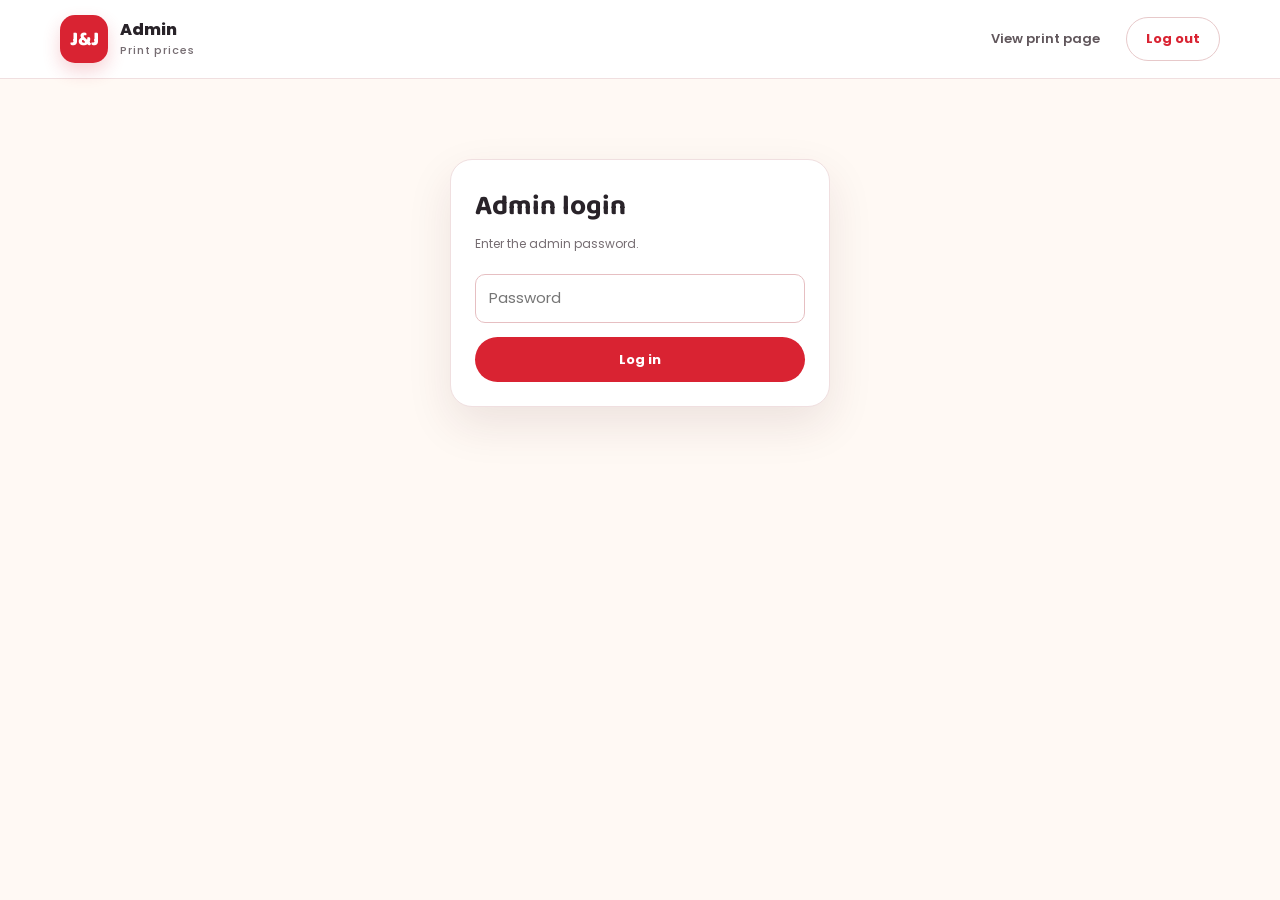
==== jj-studio/admin.html @ c7a20b59 "Add files via upload" ====
<!doctype html>
<html lang="en">
<head>
<meta charset="utf-8">
<meta name="viewport" content="width=device-width, initial-scale=1">
<meta name="robots" content="noindex">
<title>Admin – Print Prices</title>
<link href="https://fonts.googleapis.com/css2?family=Baloo+2:wght@700;800&family=Poppins:wght@400;500;600;700&display=swap" rel="stylesheet">
<link rel="stylesheet" href="css/style.css">
<link rel="stylesheet" href="css/print.css">
</head>
<body>
<header class="site"><div class="container nav">
  <a href="index.html" class="brand"><span class="logo">J&amp;J</span><span>Admin<small>Print prices</small></span></a>
  <div class="nav-links"><a class="link" href="print.html">View print page</a><button class="btn btn-ghost btn-sm" id="logout" type="button" hidden>Log out</button></div>
</div></header>

<main class="container">
  <section class="pr-card ad-login" id="login">
    <h1 class="pr-title" style="font-size:28px">Admin login</h1>
    <p class="muted">Enter the admin password.</p>
    <input type="password" id="pw" placeholder="Password" autocomplete="current-password">
    <button class="btn btn-primary" id="go" type="button" style="width:100%">Log in</button>
    <p class="pr-err" id="loginErr" hidden>Wrong password.</p>
  </section>

  <section class="ad-wrap" id="editor" hidden>
    <h1 class="pr-title">Paper print prices</h1>
    <p class="pr-sub">Prices are per page, in pesos. Changes show on the print page right after you save.</p>
    <div id="tables"></div>
    <div class="ad-bar">
      <button class="btn btn-primary btn-lg" id="save" type="button">Save prices</button>
      <button class="btn btn-ghost btn-lg" id="reset" type="button">Reset to default</button>
      <span class="ad-ok" id="ok" hidden>Saved ✓</span>
    </div>
    <p class="muted">Temporary setup: prices and the password are saved in this browser only, so other devices will not see your changes. When the PHP/MySQL back end is added, this page will save to the database with a real login.</p>
  </section>
</main>

<script src="js/prices.js"></script>
<script src="js/admin.js"></script>
</body>
</html>
---- jj-studio/css/style.css ----
:root{--ink:#292329;--muted:#766d72;--red:#d92332;--red-dark:#aa1724;--cream:#fff9f4;--pink:#ffe8e8;--yellow:#ffd36a;--line:#f0dfe0;--shadow:0 18px 45px rgba(82,28,36,.10)}
*{box-sizing:border-box}
html{scroll-behavior:smooth}
body{margin:0;background:var(--cream);color:var(--ink);font-family:'Poppins',Arial,sans-serif;font-size:15px;line-height:1.65}
a{color:inherit;text-decoration:none}
button,input{font:inherit}
.container{width:min(1160px,calc(100% - 40px));margin-inline:auto}
.site{position:sticky;top:0;z-index:20;background:rgba(255,255,255,.94);backdrop-filter:blur(14px);border-bottom:1px solid var(--line)}
.nav{min-height:78px;display:flex;align-items:center;justify-content:space-between;gap:24px}
.brand{display:flex;align-items:center;gap:12px;font-weight:800;line-height:1.15;font-size:16px}
.brand small{display:block;color:var(--muted);font-size:11px;font-weight:500;letter-spacing:.08em;margin-top:5px}
.logo{display:grid;place-items:center;width:48px;height:48px;border-radius:15px;background:var(--red);color:white;font-family:'Baloo 2',sans-serif;font-size:20px;box-shadow:0 8px 18px #d9233233}
.nav-links{display:flex;align-items:center;gap:26px}
.link{font-size:13px;font-weight:600;color:#61575c;transition:.2s}
.link:hover,.link.active{color:var(--red)}
.btn{display:inline-flex;align-items:center;justify-content:center;border:0;border-radius:999px;padding:12px 22px;font-weight:700;font-size:13px;cursor:pointer;transition:transform .2s,box-shadow .2s,background .2s}
.btn:hover{transform:translateY(-2px);box-shadow:0 10px 22px #9f1c2826}
.btn-primary{background:var(--red);color:#fff}
.btn-primary:hover{background:var(--red-dark)}
.btn-yellow{background:var(--yellow);color:#392a1e}
.btn-ghost{border:1px solid #e7c9ca;background:#fff;color:var(--red)}
.btn-sm{padding:10px 19px}.btn-lg{padding:15px 27px;font-size:14px}
.hero{position:relative;overflow:hidden;padding:82px 0 76px;background:radial-gradient(circle at 82% 45%,#ffe0df 0,transparent 32%),linear-gradient(120deg,#fffaf5,#fff0ed)}
.hero:before{content:"";position:absolute;width:420px;height:420px;border:1px solid #f5d4d3;border-radius:50%;right:-150px;top:-210px}
.hero-grid{display:grid;grid-template-columns:1fr 1fr;align-items:center;gap:44px;position:relative}
.eyebrow{display:inline-flex;align-items:center;gap:9px;padding:8px 14px;border-radius:999px;background:#fff;border:1px solid #f3dada;color:#8e3b43;font-size:11px;font-weight:700;letter-spacing:.06em;text-transform:uppercase}
.eyebrow i{width:8px;height:8px;border-radius:50%;background:#38b879;box-shadow:0 0 0 4px #38b87920}
h1,h2,h3,p{margin-top:0}
.hero h1{font-family:'Baloo 2','Poppins',sans-serif;font-size:clamp(42px,5vw,66px);line-height:1.04;letter-spacing:-1.5px;margin:22px 0 18px;max-width:620px}
.hero h1 span{color:var(--red)}
.lead{font-size:16px;color:#70656a;max-width:550px;line-height:1.85}
.hero-cta{display:flex;gap:12px;flex-wrap:wrap;margin-top:28px}
.hero-stats{display:flex;gap:32px;flex-wrap:wrap;margin-top:42px}
.hero-stats div{display:flex;flex-direction:column}
.hero-stats b{font-family:'Baloo 2',sans-serif;font-size:22px;color:var(--red);line-height:1.1}
.hero-stats span{font-size:11px;color:var(--muted);margin-top:4px}
.hero-art{height:430px;position:relative;display:grid;place-items:center}
.float{position:absolute;display:grid;place-items:center;filter:drop-shadow(0 20px 18px #662b2b24);animation:float 5s ease-in-out infinite}
.float.a{width:190px;height:220px;left:8%;top:17%;z-index:2}
.float.b{width:150px;height:210px;right:5%;top:8%;animation-delay:-1.5s}
.float.c{width:180px;height:180px;right:11%;bottom:0;animation-delay:-2s}
.float.d{width:165px;height:170px;left:4%;bottom:0;animation-delay:-.8s}
.chip{position:absolute;bottom:-7px;background:#fff;padding:7px 15px;border-radius:99px;font-size:11px;font-weight:700;box-shadow:var(--shadow);white-space:nowrap}
@keyframes float{0%,100%{transform:translateY(0) rotate(-2deg)}50%{transform:translateY(-12px) rotate(2deg)}}
.block{padding:76px 0}
.sec-head{text-align:center;margin:0 auto 34px;max-width:600px}
.sec-head h2,.band h2{font-family:'Baloo 2',sans-serif;font-size:36px;line-height:1.15;margin-bottom:8px}
.sec-head p{color:var(--muted);margin-bottom:0}
.offer-grid{display:grid;grid-template-columns:1fr 1fr;gap:22px}
.offer{background:#fff;border:1px solid var(--line);border-radius:24px;padding:26px;box-shadow:var(--shadow);transition:.2s}
.offer:hover{transform:translateY(-5px);box-shadow:0 22px 50px #662b2b1c}
.offer .art{height:205px;border-radius:18px;display:grid;place-items:center;overflow:hidden;margin-bottom:22px}
.offer.prod .art{background:linear-gradient(135deg,#fff0e9,#ffe1df)}
.offer.print .art{background:linear-gradient(135deg,#fff6dc,#ffebba)}
.offer h3{font-family:'Baloo 2',sans-serif;font-size:25px;margin-bottom:5px}
.offer p{color:var(--muted);margin-bottom:14px}
.tags{display:flex;gap:7px;flex-wrap:wrap;margin-bottom:20px}
.tags span{font-size:11px;font-weight:600;padding:6px 10px;border-radius:99px;background:#fff4f2;color:#8c5156}
.steps{display:grid;grid-template-columns:repeat(4,1fr);gap:16px}
.step{padding:22px;background:#fff;border:1px solid var(--line);border-radius:18px}
.step:before{content:"";display:block;width:9px;height:9px;border-radius:50%;background:var(--red);box-shadow:0 0 0 7px #d9233214;margin-bottom:17px}
.step h3{font-family:'Baloo 2',sans-serif;font-size:20px;margin-bottom:6px}
.step p{font-size:13px;color:var(--muted);margin:0}
.band{display:flex;justify-content:space-between;align-items:center;gap:30px;padding:38px 42px;border-radius:26px;background:linear-gradient(120deg,#c91e2d,#ed4650);color:#fff;box-shadow:var(--shadow)}
.band h2{font-size:34px}.band p{color:#ffe3e4;margin-bottom:0}
.band .info{display:grid;gap:10px;font-size:13px;color:#fff1f1}
.site-foot{padding:25px 0;background:#2d2428;color:#e8dfe1;text-align:center;font-size:12px}
.cart-pill{border:1px solid var(--line);border-radius:99px;padding:9px 14px;font-size:12px;font-weight:700}
.cart-pill b{display:inline-grid;place-items:center;background:var(--red);color:white;width:21px;height:21px;border-radius:50%;margin-left:5px}
.ed{padding-top:28px;padding-bottom:60px}.back{display:inline-block;color:var(--red);font-weight:600;font-size:13px;margin-bottom:18px}
.ed-grid{display:grid;grid-template-columns:minmax(0,1.2fr) minmax(340px,.8fr);gap:24px;align-items:start}
.viewport{height:620px;min-height:420px;position:relative;overflow:hidden;border-radius:24px;background:#e9eae5;box-shadow:var(--shadow)}
.viewport canvas{display:block;width:100%;height:100%}
.vp-hint,.vp-tools{position:absolute;z-index:2}.vp-hint{top:18px;left:20px;padding:8px 13px;border-radius:99px;background:#ffffffd9;font-size:11px;color:#61575c}
.vp-tools{right:16px;top:16px;display:flex;gap:7px;flex-wrap:wrap;justify-content:flex-end}
.vp-btn{border:1px solid #ffffff;background:#ffffffdd;border-radius:99px;padding:8px 12px;font-size:11px;font-weight:600;cursor:pointer}
.vp-btn.on{background:var(--red);color:#fff;border-color:var(--red)}
.vp-load{position:absolute;inset:0;display:grid;place-items:center;color:#756d68;font-weight:600;pointer-events:none}
.panel{padding:26px;background:#fff;border:1px solid var(--line);border-radius:24px;box-shadow:var(--shadow)}
.panel h1{font-family:'Baloo 2',sans-serif;font-size:30px;margin-bottom:4px}
.sub,.muted{color:var(--muted);font-size:12px}.ed-sec{border-top:1px solid var(--line);padding:19px 0}
.ed-h{display:flex;align-items:center;gap:10px;margin-bottom:13px}.ed-h h3{font-size:14px;margin:0;flex:1}.ed-h h3 small{color:var(--muted);font-weight:500}
.ed-num{display:grid;place-items:center;width:25px;height:25px;border-radius:50%;background:#ffe8e8;color:var(--red);font-weight:800;font-size:12px}
.drop{display:flex;align-items:center;flex-direction:column;gap:3px;padding:19px 12px;border:1.5px dashed #e6bfc2;border-radius:15px;background:#fffafa;cursor:pointer;text-align:center}
.drop:hover{border-color:var(--red);background:#fff4f4}.drop-ic{font-size:23px}.drop strong{font-size:13px}.drop span,.drop small{font-size:11px;color:var(--muted)}
.sr{position:absolute;width:1px;height:1px;opacity:0}
.picked{display:flex;align-items:center;gap:12px;padding:9px;border:1px solid var(--line);border-radius:12px}.picked img{width:54px;height:54px;object-fit:cover;border-radius:8px}.picked div{display:grid;flex:1;min-width:0}.picked b{font-size:12px;overflow:hidden;text-overflow:ellipsis;white-space:nowrap}.picked small{font-size:10px;color:var(--muted)}
.linkbtn{background:none;border:0;color:var(--red);font-size:11px;font-weight:700;cursor:pointer}
.seg{display:flex;gap:7px}.seg-b{flex:1;border:1px solid var(--line);background:white;border-radius:9px;padding:9px;font-size:11px;cursor:pointer}.seg-b.on{background:#fff0f0;border-color:#eab7bc;color:var(--red);font-weight:700}
.rng{display:grid;grid-template-columns:95px 1fr;align-items:center;gap:12px;margin:11px 0;font-size:12px}.rng input{width:100%;accent-color:var(--red)}
.swatches{display:flex;gap:10px;flex-wrap:wrap}.sw{width:30px;height:30px;border-radius:50%;background:var(--c);border:2px solid white;box-shadow:0 0 0 1px #ddd;cursor:pointer}.sw.on{box-shadow:0 0 0 2px var(--red)}
.ed-foot{display:flex;align-items:center;justify-content:space-between;gap:10px;border-top:1px solid var(--line);padding-top:18px}.price{font-family:'Baloo 2',sans-serif;font-size:27px;color:var(--red)}.center{text-align:center}
.toast{position:fixed;bottom:22px;left:50%;transform:translateX(-50%);background:#292329;color:white;padding:11px 18px;border-radius:99px;font-size:12px;z-index:99}
.order-wrap{padding:65px 0;min-height:65vh}.order-card{max-width:760px;margin:auto;background:#fff;border:1px solid var(--line);border-radius:24px;padding:34px;box-shadow:var(--shadow)}
.order-card h1{font-family:'Baloo 2',sans-serif;font-size:36px;margin-bottom:5px}.order-card p{color:var(--muted)}
@media(max-width:850px){.hero-grid{grid-template-columns:1fr}.hero-art{height:330px;max-width:520px;width:100%;margin:auto}.steps{grid-template-columns:repeat(2,1fr)}.ed-grid{grid-template-columns:1fr}.viewport{height:480px}.band{align-items:flex-start;flex-direction:column}.nav-links{gap:13px}}
@media(max-width:560px){.container{width:min(100% - 28px,1160px)}.nav{min-height:68px}.brand{font-size:13px}.logo{width:40px;height:40px}.nav-links{gap:10px}.nav-links .link{display:none}.btn-sm{padding:9px 13px}.hero{padding:55px 0}.hero h1{font-size:43px}.lead{font-size:14px}.hero-stats{gap:19px;margin-top:30px}.hero-art{height:285px}.float.a{width:145px;height:170px}.float.b{width:120px;height:160px}.float.c{width:140px;height:140px}.float.d{width:125px;height:130px}.block{padding:52px 0}.sec-head h2{font-size:29px}.offer-grid{grid-template-columns:1fr}.steps{grid-template-columns:1fr 1fr}.band{padding:28px 23px}.band h2{font-size:29px}.viewport{height:390px;min-height:360px}.vp-tools{left:12px;right:12px;top:55px}.panel{padding:20px}.ed-foot{align-items:flex-start;flex-direction:column}.ed-foot .btn{width:100%}}
---- jj-studio/css/print.css ----
.pr{padding-top:34px;padding-bottom:70px}
.pr-title{font-family:'Baloo 2',sans-serif;font-size:36px;margin-bottom:4px}
.pr-sub{color:var(--muted);margin-bottom:26px}
.linkbtn-back{background:none;border:0;cursor:pointer;padding:0}
.cat-grid{display:grid;grid-template-columns:1fr 1fr;gap:22px}
.cat{text-align:left;background:#fff;border:1px solid var(--line);border-radius:24px;padding:28px;box-shadow:var(--shadow);cursor:pointer;transition:.2s;display:flex;flex-direction:column;gap:6px;font:inherit;color:inherit}
.cat:hover{transform:translateY(-5px);border-color:#eab7bc}
.cat-art{height:140px;border-radius:18px;display:grid;place-items:center;font-size:64px;background:linear-gradient(135deg,#e9f1ff,#d9e8ff);margin-bottom:14px}
.cat:nth-child(2) .cat-art{background:linear-gradient(135deg,#e6f8ee,#d1f0de)}
.cat h2{font-family:'Baloo 2',sans-serif;font-size:25px;margin:0}
.cat p{color:var(--muted);margin:0 0 12px}
.cat .btn{width:max-content}
.pr-soon{margin-top:18px;padding:12px 16px;border-radius:12px;background:#fff6dc;color:#6d5320;font-size:13px}
.pr-grid{display:grid;grid-template-columns:minmax(0,1.5fr) minmax(300px,.8fr);gap:22px;align-items:start}
.pr-main{display:grid;gap:22px}
.pr-card{background:#fff;border:1px solid var(--line);border-radius:22px;padding:24px;box-shadow:var(--shadow)}
.pr-card h3{font-size:15px;margin:0}
.pr-sum{position:sticky;top:96px}
.pr-sum h3{font-family:'Baloo 2',sans-serif;font-size:21px;margin-bottom:12px}
.sum-rows{display:grid;gap:8px;font-size:13px;margin-bottom:14px}
.sum-rows div{display:flex;justify-content:space-between;gap:12px}
.sum-rows span{color:var(--muted)}
.sum-rows b{text-align:right;word-break:break-word;font-weight:600}
.sum-total{display:flex;justify-content:space-between;align-items:center;border-top:1px solid var(--line);padding:14px 0}
.sum-total b{font-family:'Baloo 2',sans-serif;font-size:30px;color:var(--red)}
.pr-err{margin:12px 0 0;color:#b3202c;font-size:12px}
.loaded{display:flex;align-items:center;gap:14px;padding:12px;border:1px solid var(--line);border-radius:14px}
.thumb{width:84px;min-height:100px;border-radius:8px;background:#f6f1f1;display:grid;place-items:center;font-size:36px;overflow:hidden;flex:none}
.thumb canvas{width:100%;height:auto;display:block}
.loaded-info{flex:1;min-width:0;display:grid;gap:3px}
.loaded-info b{font-size:13px;overflow:hidden;text-overflow:ellipsis;white-space:nowrap}
.loaded-info small{font-size:11px;color:var(--muted)}
.pg-row{display:flex;align-items:center;gap:8px;flex-wrap:wrap;margin-top:4px}
.pg-row label{font-size:12px;font-weight:600}
.pg-row input{width:76px;padding:7px 9px;border:1px solid #e6bfc2;border-radius:9px}
.drop.over{border-color:var(--red);background:#fff0f0}
.chips{display:flex;gap:8px;flex-wrap:wrap}
.chip{border:1px solid var(--line);background:#fff;border-radius:99px;padding:8px 15px;font-size:12px;font-weight:600;cursor:pointer}
.chip.on{background:var(--red);border-color:var(--red);color:#fff}
.color-grid{display:grid;grid-template-columns:1fr 1fr;gap:12px}
.color-opt{border:1.5px solid var(--line);background:#fff;border-radius:14px;padding:14px;text-align:left;cursor:pointer;display:grid;gap:2px}
.color-opt b{font-size:13px}.color-opt span{font-size:12px;color:var(--muted)}
.color-opt.on{border-color:var(--red);background:#fff4f4}
.color-opt.on span{color:var(--red);font-weight:700}
.qty{display:inline-flex;align-items:center;gap:14px;border:1px solid var(--line);border-radius:99px;padding:4px}
.qty button{width:32px;height:32px;border-radius:50%;border:0;background:#fff0f0;color:var(--red);font-size:18px;font-weight:700;cursor:pointer}
.qty span{min-width:24px;text-align:center;font-weight:700}
.pt-h{font-size:13px;margin:16px 0 8px;color:var(--red)}
.pt-wrap{overflow-x:auto}
.pt{width:100%;border-collapse:collapse;font-size:13px}
.pt th,.pt td{padding:9px 12px;border-bottom:1px solid var(--line);text-align:left}
.pt th{background:#fff4f2;font-size:11px;text-transform:uppercase;letter-spacing:.05em;color:#8c5156}
/* admin */
.ad-wrap{max-width:880px;margin:40px auto 80px}
.ad-login{max-width:380px;margin:80px auto}
.ad-login input,.ad-in{width:100%;padding:11px 13px;border:1px solid #e6bfc2;border-radius:10px;margin:8px 0 14px}
.ad-in{width:110px;margin:0;padding:8px 10px;text-align:right}
.ad-bar{display:flex;gap:10px;flex-wrap:wrap;align-items:center;margin:20px 0}
.ad-ok{color:#1f8a52;font-size:13px;font-weight:600}
@media(max-width:850px){.pr-grid{grid-template-columns:1fr}.pr-sum{position:static}.cat-grid{grid-template-columns:1fr}}
@media(max-width:560px){.loaded{flex-wrap:wrap}.pr-title{font-size:29px}}
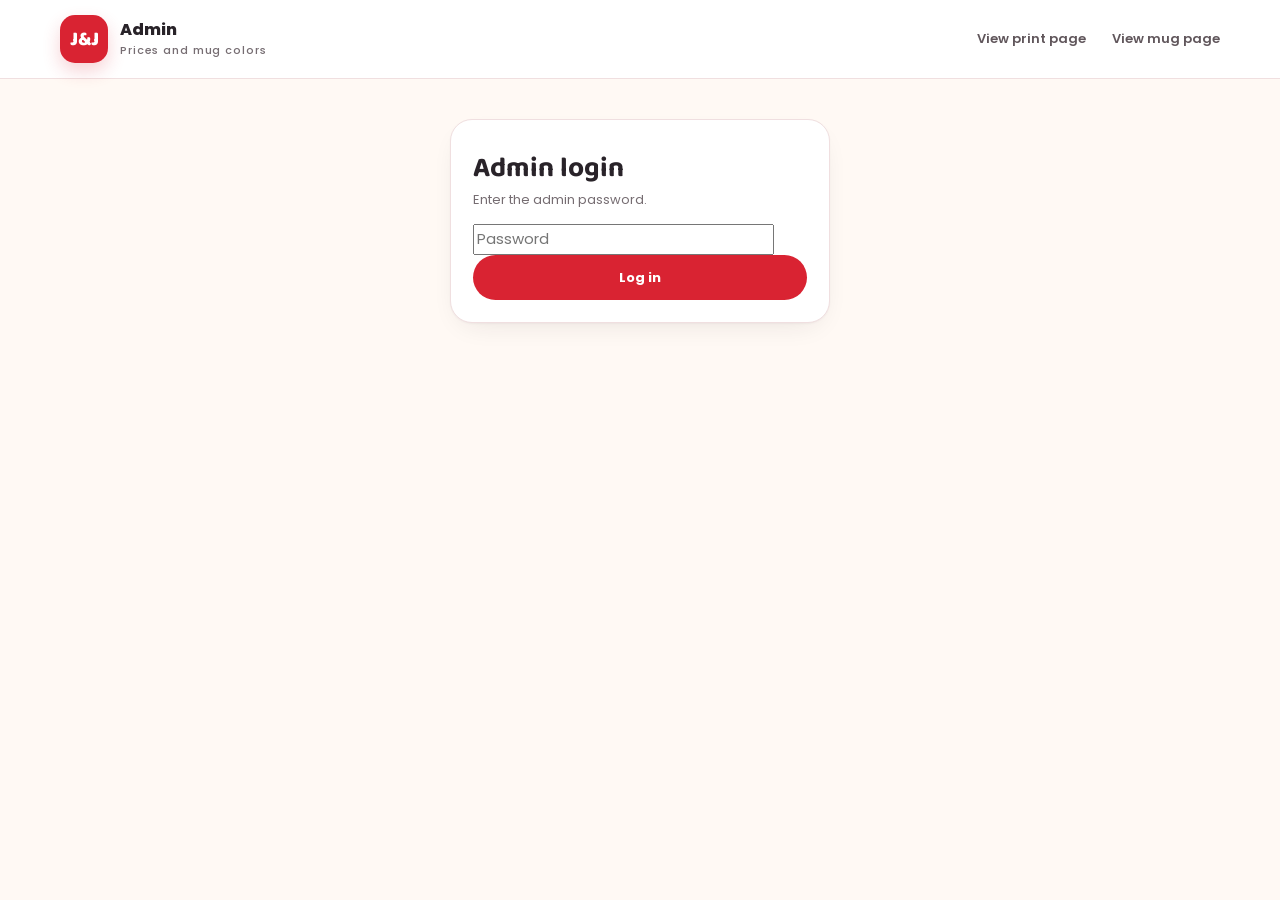
==== commit e4b3c207: "Add files via upload" ====
--- a/jj-studio/admin.html
+++ b/jj-studio/admin.html
@@ -4,15 +4,16 @@
 <meta charset="utf-8">
 <meta name="viewport" content="width=device-width, initial-scale=1">
 <meta name="robots" content="noindex">
-<title>Admin – Print Prices</title>
+<title>Admin – Prices and Mug Colors</title>
 <link href="https://fonts.googleapis.com/css2?family=Baloo+2:wght@700;800&family=Poppins:wght@400;500;600;700&display=swap" rel="stylesheet">
 <link rel="stylesheet" href="css/style.css">
 <link rel="stylesheet" href="css/print.css">
+<link rel="stylesheet" href="css/mug.css">
 </head>
 <body>
 <header class="site"><div class="container nav">
-  <a href="index.html" class="brand"><span class="logo">J&amp;J</span><span>Admin<small>Print prices</small></span></a>
-  <div class="nav-links"><a class="link" href="print.html">View print page</a><button class="btn btn-ghost btn-sm" id="logout" type="button" hidden>Log out</button></div>
+  <a href="index.html" class="brand"><span class="logo">J&amp;J</span><span>Admin<small>Prices and mug colors</small></span></a>
+  <div class="nav-links"><a class="link" href="print.html">View print page</a><a class="link" href="customize-mug.html">View mug page</a><button class="btn btn-ghost btn-sm" id="logout" type="button" hidden>Log out</button></div>
 </div></header>
 
 <main class="container">
@@ -33,11 +34,12 @@
       <button class="btn btn-ghost btn-lg" id="reset" type="button">Reset to default</button>
       <span class="ad-ok" id="ok" hidden>Saved ✓</span>
     </div>
-    <p class="muted">Temporary setup: prices and the password are saved in this browser only, so other devices will not see your changes. When the PHP/MySQL back end is added, this page will save to the database with a real login.</p>
+    <p class="muted">Temporary setup: prices, mug colors and the password are saved in this browser only, so other devices will not see your changes. When the PHP/MySQL back end is added, this page will save to the database with a real login.</p>
   </section>
 </main>
 
 <script src="js/prices.js"></script>
+<script src="js/mugcolors.js"></script>
 <script src="js/admin.js"></script>
 </body>
 </html>
--- a/jj-studio/css/print.css
+++ b/jj-studio/css/print.css
@@ -1,61 +1,191 @@
-.pr{padding-top:34px;padding-bottom:70px}
-.pr-title{font-family:'Baloo 2',sans-serif;font-size:36px;margin-bottom:4px}
-.pr-sub{color:var(--muted);margin-bottom:26px}
-.linkbtn-back{background:none;border:0;cursor:pointer;padding:0}
-.cat-grid{display:grid;grid-template-columns:1fr 1fr;gap:22px}
-.cat{text-align:left;background:#fff;border:1px solid var(--line);border-radius:24px;padding:28px;box-shadow:var(--shadow);cursor:pointer;transition:.2s;display:flex;flex-direction:column;gap:6px;font:inherit;color:inherit}
-.cat:hover{transform:translateY(-5px);border-color:#eab7bc}
-.cat-art{height:140px;border-radius:18px;display:grid;place-items:center;font-size:64px;background:linear-gradient(135deg,#e9f1ff,#d9e8ff);margin-bottom:14px}
-.cat:nth-child(2) .cat-art{background:linear-gradient(135deg,#e6f8ee,#d1f0de)}
-.cat h2{font-family:'Baloo 2',sans-serif;font-size:25px;margin:0}
-.cat p{color:var(--muted);margin:0 0 12px}
-.cat .btn{width:max-content}
-.pr-soon{margin-top:18px;padding:12px 16px;border-radius:12px;background:#fff6dc;color:#6d5320;font-size:13px}
-.pr-grid{display:grid;grid-template-columns:minmax(0,1.5fr) minmax(300px,.8fr);gap:22px;align-items:start}
-.pr-main{display:grid;gap:22px}
-.pr-card{background:#fff;border:1px solid var(--line);border-radius:22px;padding:24px;box-shadow:var(--shadow)}
-.pr-card h3{font-size:15px;margin:0}
-.pr-sum{position:sticky;top:96px}
-.pr-sum h3{font-family:'Baloo 2',sans-serif;font-size:21px;margin-bottom:12px}
-.sum-rows{display:grid;gap:8px;font-size:13px;margin-bottom:14px}
-.sum-rows div{display:flex;justify-content:space-between;gap:12px}
+/* ===== J&J Print page — modern theme ===== */
+/* Author display rules were overriding the [hidden] attribute (root cause of the blank preview). */
+[hidden]{display:none!important}
+body.noscroll{overflow:hidden}
+.sr{position:absolute;width:1px;height:1px;opacity:0;overflow:hidden;clip:rect(0 0 0 0)}
+.muted{color:var(--muted);font-size:13px}
+.center{text-align:center}
+
+.pr{padding:34px 0 70px}
+.eyebrow{display:inline-flex;align-items:center;gap:8px;font-size:12px;font-weight:700;letter-spacing:.08em;text-transform:uppercase;color:var(--red);background:var(--pink);padding:6px 12px;border-radius:999px}
+.eyebrow i{width:7px;height:7px;border-radius:50%;background:var(--red)}
+.pr-title{font-family:'Baloo 2',sans-serif;font-size:clamp(30px,4.4vw,44px);line-height:1.05;margin:12px 0 6px;color:var(--ink)}
+.pr-sub{color:var(--muted);margin:0 0 26px;max-width:60ch}
+.back{background:none;border:0;color:var(--muted);font:600 14px Poppins,sans-serif;cursor:pointer;padding:0;margin-bottom:10px;text-decoration:none}
+.back:hover{color:var(--red)}
+
+/* cards */
+.pr-card{background:#fff;border:1px solid var(--line);border-radius:22px;padding:22px;box-shadow:0 1px 2px rgba(41,35,41,.04),0 10px 30px -14px rgba(41,35,41,.14);margin-bottom:18px}
+.pr-card h3{margin:0;font-size:16px;font-weight:700}
+.ed-h{display:flex;align-items:center;gap:10px;margin-bottom:14px}
+.ed-num{width:26px;height:26px;border-radius:9px;background:linear-gradient(135deg,var(--red),#ff6b5b);color:#fff;font:700 13px Poppins,sans-serif;display:grid;place-items:center;flex:none}
+
+/* category */
+.cat-grid{display:grid;grid-template-columns:repeat(auto-fit,minmax(260px,1fr));gap:18px;max-width:760px}
+.cat{text-align:left;background:#fff;border:1px solid var(--line);border-radius:26px;padding:26px;cursor:pointer;font-family:inherit;display:flex;flex-direction:column;gap:8px;transition:transform .18s,box-shadow .18s,border-color .18s;box-shadow:0 10px 30px -16px rgba(41,35,41,.2)}
+.cat:hover{transform:translateY(-4px);border-color:var(--red);box-shadow:0 22px 40px -18px rgba(217,35,50,.35)}
+.cat-art{width:64px;height:64px;border-radius:20px;background:linear-gradient(135deg,var(--pink),#fff1d6);display:grid;place-items:center;font-size:32px}
+.cat h2{margin:8px 0 0;font-family:'Baloo 2',sans-serif;font-size:24px;color:var(--ink)}
+.cat p{margin:0 0 10px;color:var(--muted);font-size:14px;flex:1}
+.cat .btn{align-self:flex-start;pointer-events:none}
+.pr-soon{margin-top:16px;background:#fff7df;border:1px solid #ffe3a0;border-radius:14px;padding:12px 16px;max-width:760px;font-size:14px}
+
+/* layout */
+.pr-grid{display:grid;grid-template-columns:minmax(0,1.3fr) minmax(0,.9fr);gap:22px;align-items:start}
+.pr-side{position:sticky;top:84px}
+
+/* upload */
+.drop{display:flex;flex-direction:column;align-items:center;gap:4px;text-align:center;padding:30px 18px;border:2px dashed #e6c9cb;border-radius:20px;background:linear-gradient(180deg,#fffafa,var(--cream));cursor:pointer;transition:.18s}
+.drop:hover,.drop.over{border-color:var(--red);background:var(--pink);transform:translateY(-1px)}
+.drop-ic{font-size:30px;width:56px;height:56px;border-radius:50%;background:#fff;display:grid;place-items:center;box-shadow:0 6px 16px -6px rgba(217,35,50,.35);margin-bottom:6px}
+.drop strong{font-size:16px;color:var(--ink)}
+.drop span{color:var(--muted);font-size:13px}
+.drop small{color:var(--muted);font-size:12px;margin-top:6px}
+.loaded{display:flex;align-items:center;gap:14px;padding:14px;border:1px solid var(--line);border-radius:18px;background:var(--cream)}
+.thumb{width:62px;height:80px;flex:none;border-radius:10px;background:#fff;border:1px solid var(--line);display:grid;place-items:center;font-size:26px;overflow:hidden;box-shadow:0 4px 12px -6px rgba(0,0,0,.25)}
+.thumb img,.thumb canvas{width:100%;height:100%;object-fit:cover;display:block}
+.loaded-info{flex:1;min-width:0;display:flex;flex-direction:column;gap:2px}
+.loaded-info b{white-space:nowrap;overflow:hidden;text-overflow:ellipsis;font-size:15px}
+.loaded-info small{color:var(--muted);font-size:12px}
+.pg-row{display:flex;align-items:center;gap:8px;margin-top:8px;flex-wrap:wrap}
+.pg-row label{font-size:12px;font-weight:600}
+.pg-row input{width:74px;padding:6px 8px;border:1px solid var(--line);border-radius:10px;font:600 14px Poppins,sans-serif}
+.linkbtn{color:var(--red);font-weight:600;font-size:13px;cursor:pointer;text-decoration:none;white-space:nowrap}
+.linkbtn:hover{text-decoration:underline}
+.pr-err{color:var(--red-dark);background:#fff0f0;border:1px solid #ffd0d3;padding:9px 12px;border-radius:12px;font-size:13px;margin:12px 0 0}
+
+/* chips / inputs */
+.chips{display:flex;flex-wrap:wrap;gap:8px}
+.pchip{border:1px solid var(--line);background:#fff;border-radius:999px;padding:8px 16px;font:600 13px Poppins,sans-serif;cursor:pointer;transition:.15s;color:var(--ink)}
+.pchip:hover{border-color:var(--red)}
+.pchip.on{background:var(--red);border-color:var(--red);color:#fff;box-shadow:0 8px 16px -8px rgba(217,35,50,.6)}
+.txt-in{width:100%;padding:11px 14px;border:1px solid var(--line);border-radius:14px;font:500 14px Poppins,sans-serif;margin-bottom:6px;background:#fff}
+.txt-in:focus,.pg-row input:focus{outline:2px solid var(--red);outline-offset:1px}
+
+/* segmented */
+.seg{display:inline-flex;background:var(--pink);border-radius:14px;padding:4px;gap:4px;margin-bottom:14px;max-width:100%;flex-wrap:wrap}
+.seg-b{border:0;background:transparent;padding:8px 16px;border-radius:10px;font:600 13px Poppins,sans-serif;cursor:pointer;color:var(--muted)}
+.seg-b.on{background:#fff;color:var(--red);box-shadow:0 3px 10px -4px rgba(0,0,0,.2)}
+
+/* sizes */
+.size-grid{display:grid;grid-template-columns:repeat(auto-fill,minmax(150px,1fr));gap:10px}
+.size{display:flex;flex-direction:column;align-items:flex-start;gap:6px;text-align:left;padding:12px;border:1.5px solid var(--line);border-radius:16px;background:#fff;cursor:pointer;font-family:inherit;transition:.15s}
+.size:hover{border-color:#e9a9ae;transform:translateY(-1px)}
+.size.on{border-color:var(--red);background:linear-gradient(180deg,#fff,var(--pink));box-shadow:0 10px 20px -12px rgba(217,35,50,.5)}
+.size-ic{height:48px;display:flex;align-items:flex-end}
+.size-ic i{display:block;background:#fff;border:1.5px solid #cfc3c6;border-radius:3px;box-shadow:2px 2px 0 #eadcdd}
+.size.on .size-ic i{border-color:var(--red)}
+.size-tx b{display:block;font-size:14px}
+.size-tx small{color:var(--muted);font-size:11px}
+.size-pr{font-weight:700;color:var(--red);font-size:14px}
+.size-pr small{color:var(--muted);font-weight:500;font-size:11px;margin-left:3px}
+.size-info{display:grid;grid-template-columns:repeat(auto-fit,minmax(130px,1fr));gap:10px;margin-top:14px;background:var(--cream);border-radius:14px;padding:12px 14px}
+.size-info div{display:flex;flex-direction:column;font-size:12px;color:var(--muted)}
+.size-info b{color:var(--ink);font-size:13px}
+
+/* color */
+.color-grid{display:grid;grid-template-columns:1fr 1fr;gap:10px}
+.color-opt{display:flex;flex-direction:column;align-items:flex-start;gap:3px;padding:14px;border:1.5px solid var(--line);border-radius:16px;background:#fff;cursor:pointer;font-family:inherit;text-align:left;transition:.15s;position:relative}
+.color-opt:hover{border-color:#e9a9ae}
+.color-opt.on{border-color:var(--red);background:var(--pink)}
+.color-opt b{font-size:14px}
+.color-opt span{color:var(--red);font-weight:700;font-size:13px}
+.dot{width:26px;height:26px;border-radius:50%;display:block;margin-bottom:4px;border:2px solid #fff;box-shadow:0 0 0 1px var(--line)}
+.dot-bw{background:linear-gradient(135deg,#fff 50%,#292329 50%)}
+.dot-color{background:conic-gradient(#d92332,#ffd36a,#5ac18e,#4aa3ff,#a56bff,#d92332)}
+
+/* copies */
+.qty{display:inline-flex;align-items:center;background:var(--cream);border:1px solid var(--line);border-radius:999px;padding:4px}
+.qty button{width:36px;height:36px;border-radius:50%;border:0;background:#fff;font:700 18px Poppins,sans-serif;cursor:pointer;box-shadow:0 2px 6px -2px rgba(0,0,0,.25)}
+.qty button:hover{background:var(--red);color:#fff}
+.qty span{min-width:48px;text-align:center;font-weight:700}
+
+/* preview: ONE page per row, scroll down for the next page */
+.pv-card{padding:18px}
+.pv-head{display:flex;align-items:center;justify-content:space-between;gap:10px;margin-bottom:12px}
+.pv-tools{display:flex;align-items:center;gap:10px}
+.pv-expand{display:inline-flex;align-items:center;gap:6px;border:0;background:var(--ink);color:#fff;border-radius:999px;padding:7px 13px;font:600 12px Poppins,sans-serif;cursor:pointer;transition:.15s}
+.pv-expand:hover{background:var(--red);transform:translateY(-1px)}
+.pv-body{height:520px;overflow-y:auto;overflow-x:hidden;border-radius:16px;background:linear-gradient(180deg,#f4ecee,#efe5e7);padding:14px;scrollbar-width:thin;scroll-snap-type:y proximity}
+.pv-empty{height:100%;display:flex;flex-direction:column;align-items:center;justify-content:center;gap:6px;text-align:center;color:var(--muted);font-size:13px;padding:20px}
+.pv-empty span{font-size:42px;opacity:.55}
+.pv-empty p{margin:0;max-width:22ch}
+.pv-pages{display:flex;flex-direction:column;gap:18px;align-items:center}
+.pv-pg{margin:0;width:100%;max-width:420px;cursor:zoom-in;outline:none;transition:transform .15s,opacity .2s;border-radius:6px;scroll-snap-align:start}
+.pv-pg:hover,.pv-pg:focus-visible{transform:translateY(-3px)}
+.pv-pg:focus-visible .pv-sheet{box-shadow:0 0 0 3px var(--red)}
+.pv-pg.off{opacity:.3;filter:grayscale(1)}
+.pv-sheet{position:relative;width:100%;background:#fff;border-radius:4px;box-shadow:0 8px 22px -8px rgba(41,35,41,.4);overflow:hidden}
+.pv-sheet canvas{display:block;width:100%;height:auto}
+.pv-pg figcaption{text-align:center;font-size:12px;font-weight:600;color:var(--muted);margin-top:8px}
+.pv-pg:hover .pv-sheet::after{content:"⤢  Click to enlarge";position:absolute;right:8px;top:8px;padding:5px 10px;border-radius:8px;background:rgba(41,35,41,.82);color:#fff;font-size:12px;font-weight:600}
+.pv-more{text-align:center;font-size:12px;color:var(--muted);margin:0}
+.sk{background:linear-gradient(100deg,#fff 30%,#f6eaec 50%,#fff 70%);background-size:220% 100%;animation:shim 1.2s linear infinite}
+@keyframes shim{from{background-position:120% 0}to{background-position:-120% 0}}
+.pv-docx{cursor:zoom-in;overflow:hidden}
+.pv-docx .docx-wrapper{background:transparent!important;padding:0!important}
+.pv-docx section.docx{box-shadow:0 6px 16px -6px rgba(41,35,41,.35)!important;margin:0 auto 14px!important}
+.pv-tip{margin:10px 2px 0;font-size:12px;color:var(--muted);text-align:center}
+.busy .pv-body{opacity:.7}
+
+/* summary */
+.pr-sum h3{font-size:17px;margin-bottom:10px}
+.sum-rows div{display:flex;justify-content:space-between;gap:12px;padding:8px 0;border-bottom:1px dashed var(--line);font-size:13px}
 .sum-rows span{color:var(--muted)}
-.sum-rows b{text-align:right;word-break:break-word;font-weight:600}
-.sum-total{display:flex;justify-content:space-between;align-items:center;border-top:1px solid var(--line);padding:14px 0}
-.sum-total b{font-family:'Baloo 2',sans-serif;font-size:30px;color:var(--red)}
-.pr-err{margin:12px 0 0;color:#b3202c;font-size:12px}
-.loaded{display:flex;align-items:center;gap:14px;padding:12px;border:1px solid var(--line);border-radius:14px}
-.thumb{width:84px;min-height:100px;border-radius:8px;background:#f6f1f1;display:grid;place-items:center;font-size:36px;overflow:hidden;flex:none}
-.thumb canvas{width:100%;height:auto;display:block}
-.loaded-info{flex:1;min-width:0;display:grid;gap:3px}
-.loaded-info b{font-size:13px;overflow:hidden;text-overflow:ellipsis;white-space:nowrap}
-.loaded-info small{font-size:11px;color:var(--muted)}
-.pg-row{display:flex;align-items:center;gap:8px;flex-wrap:wrap;margin-top:4px}
-.pg-row label{font-size:12px;font-weight:600}
-.pg-row input{width:76px;padding:7px 9px;border:1px solid #e6bfc2;border-radius:9px}
-.drop.over{border-color:var(--red);background:#fff0f0}
-.chips{display:flex;gap:8px;flex-wrap:wrap}
-.chip{border:1px solid var(--line);background:#fff;border-radius:99px;padding:8px 15px;font-size:12px;font-weight:600;cursor:pointer}
-.chip.on{background:var(--red);border-color:var(--red);color:#fff}
-.color-grid{display:grid;grid-template-columns:1fr 1fr;gap:12px}
-.color-opt{border:1.5px solid var(--line);background:#fff;border-radius:14px;padding:14px;text-align:left;cursor:pointer;display:grid;gap:2px}
-.color-opt b{font-size:13px}.color-opt span{font-size:12px;color:var(--muted)}
-.color-opt.on{border-color:var(--red);background:#fff4f4}
-.color-opt.on span{color:var(--red);font-weight:700}
-.qty{display:inline-flex;align-items:center;gap:14px;border:1px solid var(--line);border-radius:99px;padding:4px}
-.qty button{width:32px;height:32px;border-radius:50%;border:0;background:#fff0f0;color:var(--red);font-size:18px;font-weight:700;cursor:pointer}
-.qty span{min-width:24px;text-align:center;font-weight:700}
-.pt-h{font-size:13px;margin:16px 0 8px;color:var(--red)}
-.pt-wrap{overflow-x:auto}
-.pt{width:100%;border-collapse:collapse;font-size:13px}
-.pt th,.pt td{padding:9px 12px;border-bottom:1px solid var(--line);text-align:left}
-.pt th{background:#fff4f2;font-size:11px;text-transform:uppercase;letter-spacing:.05em;color:#8c5156}
-/* admin */
-.ad-wrap{max-width:880px;margin:40px auto 80px}
-.ad-login{max-width:380px;margin:80px auto}
-.ad-login input,.ad-in{width:100%;padding:11px 13px;border:1px solid #e6bfc2;border-radius:10px;margin:8px 0 14px}
-.ad-in{width:110px;margin:0;padding:8px 10px;text-align:right}
-.ad-bar{display:flex;gap:10px;flex-wrap:wrap;align-items:center;margin:20px 0}
-.ad-ok{color:#1f8a52;font-size:13px;font-weight:600}
-@media(max-width:850px){.pr-grid{grid-template-columns:1fr}.pr-sum{position:static}.cat-grid{grid-template-columns:1fr}}
-@media(max-width:560px){.loaded{flex-wrap:wrap}.pr-title{font-size:29px}}
+.sum-rows b{text-align:right;max-width:60%;overflow-wrap:anywhere}
+.sum-total{display:flex;justify-content:space-between;align-items:baseline;margin:14px 0}
+.sum-total span{font-weight:600}
+.sum-total b{font-family:'Baloo 2',sans-serif;font-size:32px;color:var(--red)}
+#add:disabled{opacity:.45;cursor:not-allowed}
+
+/* price tables (also used by admin) */
+.pt-h{margin:18px 0 8px;font-size:14px}
+.pt-wrap{overflow-x:auto;border:1px solid var(--line);border-radius:14px}
+.pt{width:100%;border-collapse:collapse;font-size:13px;min-width:560px}
+.pt th{background:var(--pink);text-align:left;padding:10px 12px;font-size:12px;text-transform:uppercase;letter-spacing:.04em}
+.pt td{padding:10px 12px;border-top:1px solid var(--line)}
+
+/* ===== enlarge viewer ===== */
+.viewer{position:fixed;inset:0;z-index:1000;background:rgba(22,18,22,.94);backdrop-filter:blur(6px);display:flex;flex-direction:column;animation:vwIn .18s ease}
+@keyframes vwIn{from{opacity:0}to{opacity:1}}
+.vw-bar{display:flex;align-items:center;justify-content:space-between;gap:12px;padding:12px 16px;color:#fff;flex-wrap:wrap}
+.vw-l,.vw-r{display:flex;align-items:center;gap:8px}
+.vw-bar b{min-width:92px;text-align:center;font-size:14px}
+.vw-btn{min-width:38px;height:38px;border-radius:12px;border:0;background:rgba(255,255,255,.12);color:#fff;font:600 20px Poppins,sans-serif;cursor:pointer;transition:.15s;padding:0 10px}
+.vw-btn.txt{font-size:13px}
+.vw-btn:hover:not(:disabled){background:rgba(255,255,255,.24)}
+.vw-btn:disabled{opacity:.3;cursor:default}
+.vw-btn.close{background:var(--red)}
+.vw-zoom{min-width:50px;text-align:center;font-size:13px;font-weight:600}
+.vw-badge{font-size:11px;font-weight:700;padding:4px 10px;border-radius:999px}
+.vw-badge.yes{background:#1f9d62;color:#fff}
+.vw-badge.no{background:#6b6166;color:#fff}
+.vw-body{flex:1;overflow:auto;display:flex;padding:8px 20px 28px;cursor:default}
+.vw-body canvas{margin:0 auto;display:block;background:#fff;box-shadow:0 20px 60px rgba(0,0,0,.5);border-radius:4px;max-width:none;flex:none}
+.vw-docx{margin:0 auto;color:#000}
+.vw-docx .docx-wrapper{background:transparent!important;padding:0!important}
+.vw-err{margin:auto;color:#fff}
+
+/* ===== admin (kept) ===== */
+.ad-wrap{max-width:980px;margin:0 auto}
+.ad-login{max-width:380px;margin:40px auto}
+.ad-in{width:100%;padding:11px 14px;border:1px solid var(--line);border-radius:14px;font:500 14px Poppins,sans-serif}
+.ad-bar{display:flex;gap:10px;align-items:center;justify-content:space-between;flex-wrap:wrap;margin-bottom:14px}
+.ad-ok{color:#1f9d62;font-weight:600;font-size:13px}
+
+/* ===== responsive ===== */
+@media (max-width:900px){
+  .pr-grid{grid-template-columns:1fr}
+  .pr-side{position:static}
+  .pv-body{height:460px}
+}
+@media (max-width:560px){
+  .pr{padding-top:22px}
+  .pr-card{padding:16px;border-radius:18px}
+  .loaded{flex-wrap:wrap}
+  .size-grid{grid-template-columns:1fr 1fr}
+  .vw-bar{padding:10px}
+  .vw-bar b{min-width:70px}
+  .vw-body{padding:6px 8px 20px}
+}
+@media (prefers-reduced-motion:reduce){*{animation:none!important;transition:none!important}}
--- a/jj-studio/css/mug.css
+++ b/jj-studio/css/mug.css
@@ -0,0 +1,21 @@
+/* ===== Mug colors: locked swatches (customer page) ===== */
+.sw{position:relative;transition:transform .15s,box-shadow .15s}
+.sw:not(:disabled):hover{transform:scale(1.08)}
+.sw:disabled{cursor:not-allowed;opacity:.45;filter:grayscale(1)}
+.sw:disabled::after{content:"";position:absolute;left:-2px;right:-2px;top:50%;height:2px;background:#6f666b;transform:rotate(-45deg)}
+#colorNote{margin-top:10px}
+
+/* ===== Mug colors: admin switches ===== */
+.mc-list{display:grid;gap:8px;margin-top:12px}
+.mc-row{display:flex;align-items:center;gap:12px;padding:10px 14px;border:1px solid var(--line);border-radius:14px;background:#fff;cursor:pointer}
+.mc-row.locked{cursor:default;background:var(--cream)}
+.mc-dot{width:26px;height:26px;border-radius:50%;background:var(--c);box-shadow:0 0 0 1px #ddd;flex:none}
+.mc-name{flex:1;font-weight:600;font-size:14px}
+.mc-name small{display:block;color:var(--muted);font-weight:500;font-size:11px}
+.mc-toggle{position:absolute;opacity:0;width:1px;height:1px}
+.mc-switch{width:44px;height:26px;border-radius:99px;background:#d8cfd1;position:relative;transition:background .2s;flex:none}
+.mc-switch::after{content:"";position:absolute;top:3px;left:3px;width:20px;height:20px;border-radius:50%;background:#fff;box-shadow:0 2px 4px rgba(0,0,0,.25);transition:transform .2s}
+.mc-toggle:checked + .mc-switch{background:var(--red)}
+.mc-toggle:checked + .mc-switch::after{transform:translateX(18px)}
+.mc-toggle:disabled + .mc-switch{opacity:.55}
+.mc-toggle:focus-visible + .mc-switch{outline:2px solid var(--red);outline-offset:2px}
